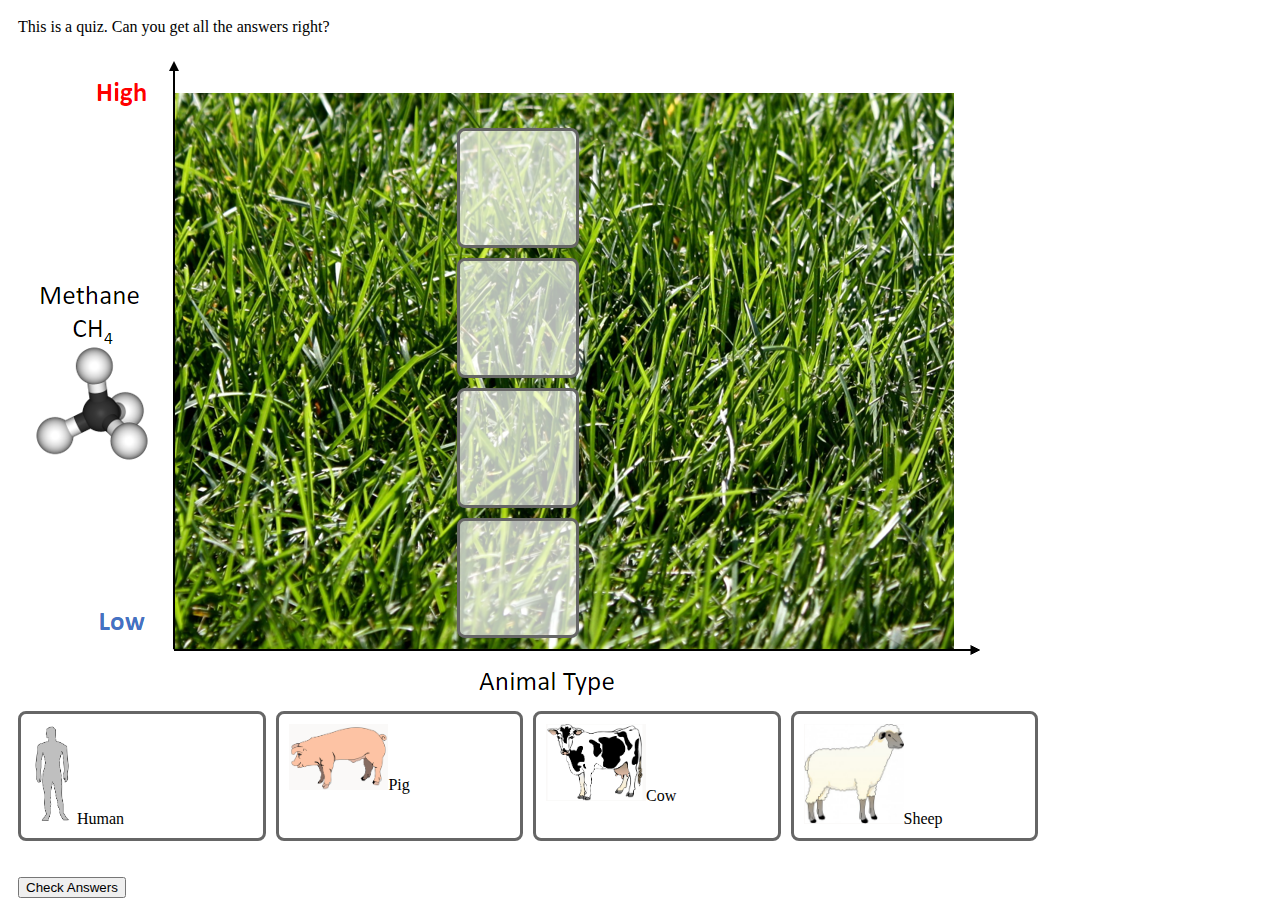
==== index.html @ df1a21bc "Initial commit" ====
<!DOCTYPE html>
<html>
<head>
  <link rel="stylesheet" href="style.css">
  <script src="script.js"></script>
</head>
<body>

<div class = "body">
  This is a quiz. Can you get all the answers right?
  <br><br>
  <div class="container_graph">
    <div draggable="true" class="box"> &emsp;&emsp;&emsp;&emsp;&emsp;&emsp; </div>
    <div draggable="true" class="box"> &emsp;&emsp;&emsp;&emsp;&emsp;&emsp; </div>
    <div draggable="true" class="box"> &emsp;&emsp;&emsp;&emsp;&emsp;&emsp; </div>
    <div draggable="true" class="box"> &emsp;&emsp;&emsp;&emsp;&emsp;&emsp; </div>
  </div>

  <div class="container">
    <div draggable="true" class="box"><img src="images/human.png" style="max-width:100px; max-height:100px;"></img>Human</div>
    <div draggable="true" class="box"><img src="images/pig.png" style="max-width:100px; max-height:100px;">Pig</div>
    <div draggable="true" class="box"><img src="images/cow.png" style="max-width:100px; max-height:100px;">Cow</div>
    <div draggable="true" class="box"><img src="images/sheep.png" style="max-width:100px; max-height:100px;">Sheep</div>
  </div>
  <br><br>
  <button type="button" onclick="checkAnswers()">Check Answers</button>
  <div id="message"></div>
</div>

</body>
</html>
---- style.css ----
.body {
  padding: 10px;
  border: 3px;
  width: 1020px;
}

.container {
  display: grid;
  grid-template-columns: repeat(4, 1fr);
  gap: 10px;
}

.container_graph {
  display: grid;
  align-content: center;
  justify-items: center;
  grid-template-rows: repeat(4, 120px);
  grid-template-columns: repeat(1, 1000px);
  gap: 10px;
  width: 993px;
  height: 657px;
  background-image:url('images/background.png');
}

.box {
  border: 3px solid #666;
  background-color: rgba(255, 255, 255,0.7);
  border-radius: .5em;
  padding: 10px;
  cursor: move;
}
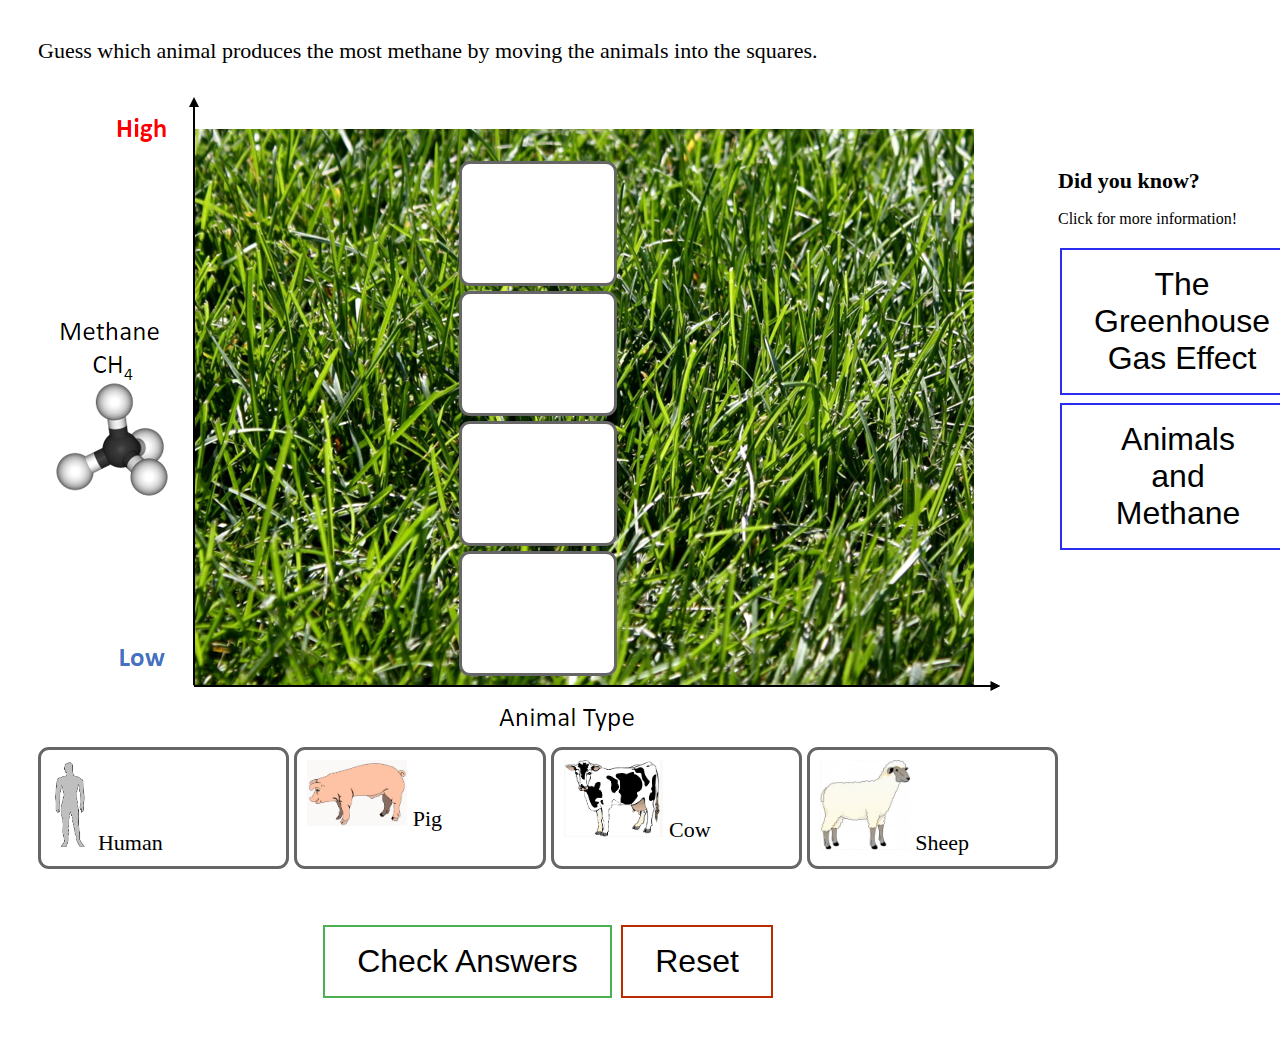
==== commit aeae6678: "Made it prettier, added info pages" ====
--- a/index.html
+++ b/index.html
@@ -6,25 +6,38 @@
 </head>
 <body>
 
-<div class = "body">
-  This is a quiz. Can you get all the answers right?
-  <br><br>
-  <div class="container_graph">
-    <div draggable="true" class="box"> &emsp;&emsp;&emsp;&emsp;&emsp;&emsp; </div>
-    <div draggable="true" class="box"> &emsp;&emsp;&emsp;&emsp;&emsp;&emsp; </div>
-    <div draggable="true" class="box"> &emsp;&emsp;&emsp;&emsp;&emsp;&emsp; </div>
-    <div draggable="true" class="box"> &emsp;&emsp;&emsp;&emsp;&emsp;&emsp; </div>
+<div class="columns">
+  <div class = "body">
+    Guess which animal produces the most methane by moving the animals into the squares.
+    <br><br>
+    <div class="container_graph">
+      <div draggable="true" class="box"> &emsp;&emsp;&emsp;&emsp;&emsp;&emsp; </div>
+      <div draggable="true" class="box"> &emsp;&emsp;&emsp;&emsp;&emsp;&emsp; </div>
+      <div draggable="true" class="box"> &emsp;&emsp;&emsp;&emsp;&emsp;&emsp; </div>
+      <div draggable="true" class="box"> &emsp;&emsp;&emsp;&emsp;&emsp;&emsp; </div>
+    </div>
+
+    <div class="container">
+      <div draggable="true" class="box"><img src="images/human.png" style="max-width:100px; max-height:90px;"></img> Human</div>
+      <div draggable="true" class="box"><img src="images/pig.png" style="max-width:100px; max-height:90px;"> Pig</div>
+      <div draggable="true" class="box"><img src="images/cow.png" style="max-width:100px; max-height:90px;"> Cow</div>
+      <div draggable="true" class="box"><img src="images/sheep.png" style="max-width:100px; max-height:90px;"> Sheep</div>
+    </div>
+    <br><br>
+    <center>
+      <button class="button button1" onclick="checkAnswers()">Check Answers</button>
+      <button class="button button2" onclick="reset()">Reset</button>
+      <br>
+      <div id="message"></div>
+    </center>
   </div>
-
-  <div class="container">
-    <div draggable="true" class="box"><img src="images/human.png" style="max-width:100px; max-height:100px;"></img>Human</div>
-    <div draggable="true" class="box"><img src="images/pig.png" style="max-width:100px; max-height:100px;">Pig</div>
-    <div draggable="true" class="box"><img src="images/cow.png" style="max-width:100px; max-height:100px;">Cow</div>
-    <div draggable="true" class="box"><img src="images/sheep.png" style="max-width:100px; max-height:100px;">Sheep</div>
+  <div class="sidebar">
+    <br><br><br><br><br>
+    <b>Did you know?</b>
+    <p style="font-size:16px">Click for more information!</p>
+    <button class="button button3" onclick="location.href='greenhouse-gases.html';">The Greenhouse Gas Effect</button>
+    <button class="button button3" onclick="location.href='animals.html';">Animals and Methane</button>
   </div>
-  <br><br>
-  <button type="button" onclick="checkAnswers()">Check Answers</button>
-  <div id="message"></div>
 </div>
 
 </body>
--- a/style.css
+++ b/style.css
@@ -1,22 +1,35 @@
+.columns {
+  display: grid;
+  width: 1420px;
+  grid-template-columns: 1020px 300px;
+  grid-template-rows: repeat(1, 1fr);
+}
+
 .body {
-  padding: 10px;
-  border: 3px;
+  padding: 30px;
+  border: 10px;
   width: 1020px;
+  font-size: 22px;
+}
+
+.sidebar {
+  font-size: 22px;
+  padding: 30px;
 }
 
 .container {
   display: grid;
   grid-template-columns: repeat(4, 1fr);
-  gap: 10px;
+  gap: 5px;
 }
 
 .container_graph {
   display: grid;
   align-content: center;
   justify-items: center;
-  grid-template-rows: repeat(4, 120px);
+  grid-template-rows: repeat(4, 125px);
   grid-template-columns: repeat(1, 1000px);
-  gap: 10px;
+  gap: 5px;
   width: 993px;
   height: 657px;
   background-image:url('images/background.png');
@@ -24,8 +37,54 @@
 
 .box {
   border: 3px solid #666;
-  background-color: rgba(255, 255, 255,0.7);
+  background-color: rgba(255, 255, 255,1.0);
   border-radius: .5em;
   padding: 10px;
   cursor: move;
 }
+
+.button {
+  border: none;
+  color: white;
+  padding: 16px 32px;
+  text-align: center;
+  text-decoration: none;
+  display: inline-block;
+  font-size: 32px;
+  margin: 4px 2px;
+  transition-duration: 0.4s;
+  cursor: pointer;
+}
+
+.button1 {
+  background-color: white;
+  color: black;
+  border: 2px solid #4CAF50;
+}
+
+.button1:hover {
+  background-color: #4CAF50;
+  color: white;
+}
+
+.button2 {
+  background-color: white;
+  color: black;
+  border: 2px solid #BA2C00;
+}
+
+.button2:hover {
+  background-color: #BA2C00;
+  color: white;
+}
+
+.button3 {
+  background-color: white;
+  color: black;
+  border: 2px solid #2A2CF0;
+}
+
+.button3:hover {
+  background-color: #2A2CF0;
+  color: white;
+}
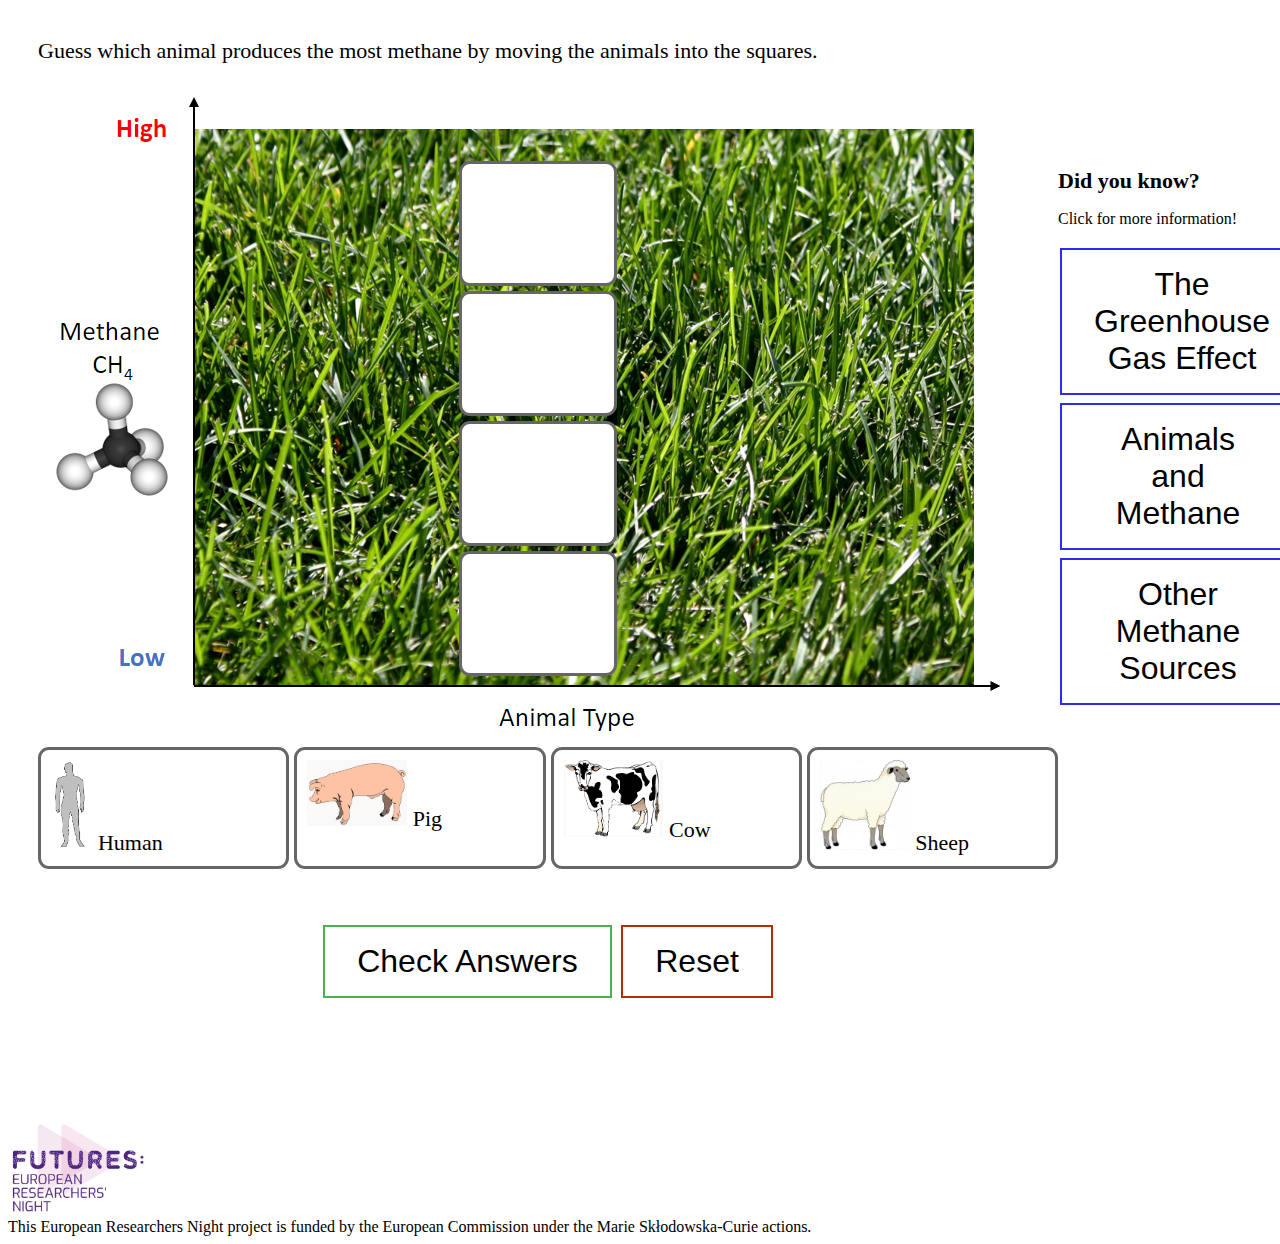
==== commit ea7dc376: "Added new info page, updated with additional info" ====
--- a/index.html
+++ b/index.html
@@ -37,8 +37,12 @@
     <p style="font-size:16px">Click for more information!</p>
     <button class="button button3" onclick="location.href='greenhouse-gases.html';">The Greenhouse Gas Effect</button>
     <button class="button button3" onclick="location.href='animals.html';">Animals and Methane</button>
+    <button class="button button3" onclick="location.href='other-methane.html';">Other Methane Sources</button>
   </div>
 </div>
+<br><br><br><br><br>
+<img src="images/FuturesLogo_Purple.jpg" style="max-width:140px; max-height:130px;"> <br>
+This European Researchers Night project is funded by the European Commission under the Marie Skłodowska-Curie actions.
 
 </body>
 </html>
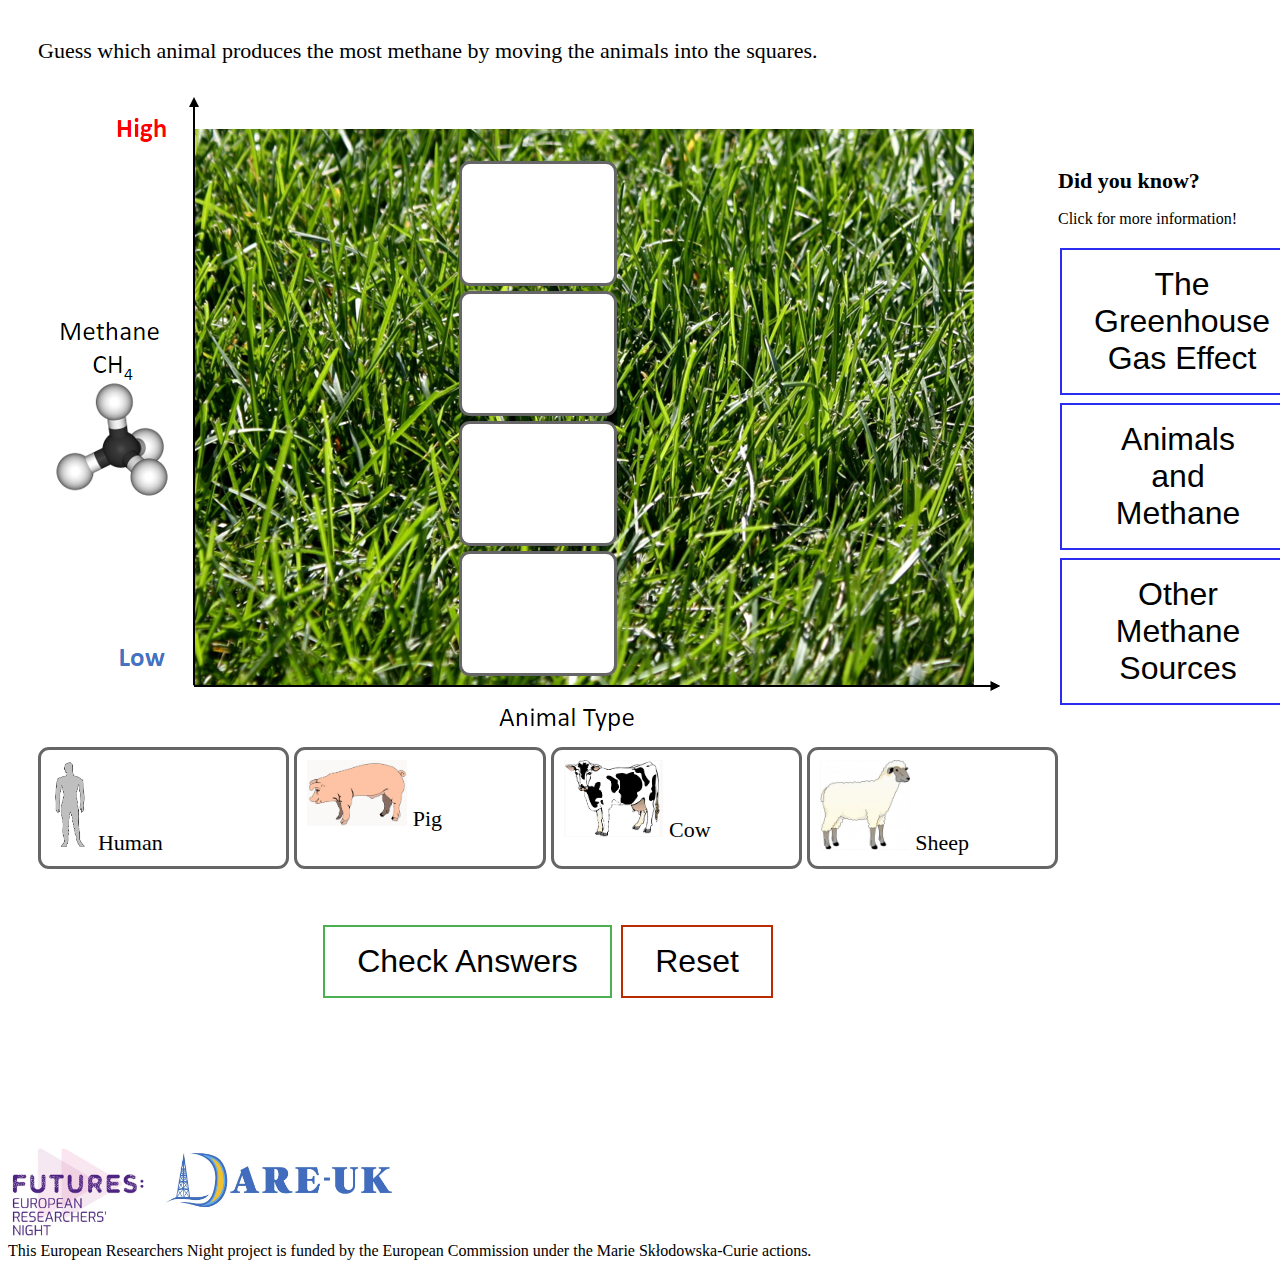
==== commit 18f7f247: "Added DARE-UK logo" ====
--- a/index.html
+++ b/index.html
@@ -18,10 +18,10 @@
     </div>
 
     <div class="container">
-      <div draggable="true" class="box"><img src="images/human.png" style="max-width:100px; max-height:90px;"></img> Human</div>
-      <div draggable="true" class="box"><img src="images/pig.png" style="max-width:100px; max-height:90px;"> Pig</div>
-      <div draggable="true" class="box"><img src="images/cow.png" style="max-width:100px; max-height:90px;"> Cow</div>
-      <div draggable="true" class="box"><img src="images/sheep.png" style="max-width:100px; max-height:90px;"> Sheep</div>
+      <div draggable="true" class="box"><img src="images/human.png" alt="Outline of a human" style="max-width:100px; max-height:90px;"></img> Human</div>
+      <div draggable="true" class="box"><img src="images/pig.png" alt="A cartoon image of a pig" style="max-width:100px; max-height:90px;"> Pig</div>
+      <div draggable="true" class="box"><img src="images/cow.png" alt="A cartoon image of a cow" style="max-width:100px; max-height:90px;"> Cow</div>
+      <div draggable="true" class="box"><img src="images/sheep.png" alt="A cartoon image of a sheep" style="max-width:100px; max-height:90px;"> Sheep</div>
     </div>
     <br><br>
     <center>
@@ -41,7 +41,8 @@
   </div>
 </div>
 <br><br><br><br><br>
-<img src="images/FuturesLogo_Purple.jpg" style="max-width:140px; max-height:130px;"> <br>
+<img src="images/FuturesLogo_Purple.jpg" alt="Futures Logo" style="max-width:140px; max-height:130px;">
+<img src="images/dareuk_logo.jpg" alt="DARE-UK Logo" style="max-width:250px; max-height:130px;"> <br>
 This European Researchers Night project is funded by the European Commission under the Marie Skłodowska-Curie actions.
 
 </body>
